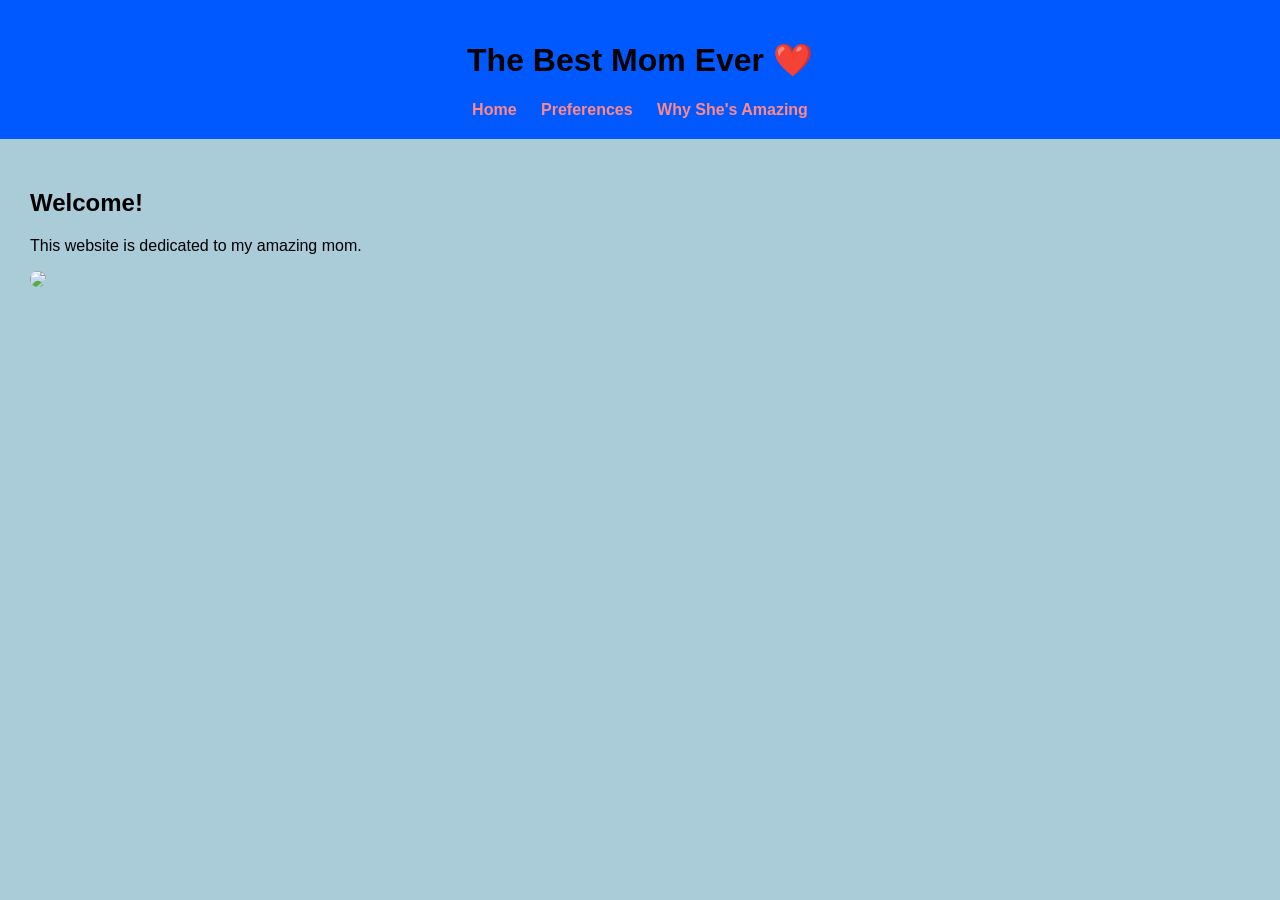
==== index.html @ e5484508 "more styling" ====
<!DOCTYPE html>
<meta charset="UTF-8">
<meta name="viewport" content="width=device-width, initial-scale=1.0">
<html>
<head>
    <title>Best Mom Ever</title>
    <link rel="stylesheet" href="style.css">
</head>

<body>

    <header>
        <h1>The Best Mom Ever ❤️</h1>

        <nav>
            <a href="index.html">Home</a>
            <a href="preferences.html">Preferences</a>
            <a href="greatest-mom.html">Why She's Amazing</a>
        </nav>
    </header>
    <main>
        <h2>Welcome!</h2>

        <p>
            This website is dedicated to my amazing mom.
        </p>

        <img src="images/mom.jpg" width="300">
    </main>

</body>
</html>
---- style.css ----
body {
    font-family: Arial, sans-serif;
    background-color: #AACBD8;
    color: #000000;
    margin: 0;
    padding: 0;
}

header {
    background-color: #0059ff;
    padding: 20px;
    text-align: center;
}

nav a {
    margin: 10px;
    text-decoration: none;
    color: rgb(255, 136, 136);
    font-weight: bold;
}

main {
    padding: 30px;
}

img {
    border-radius: 10px;
}
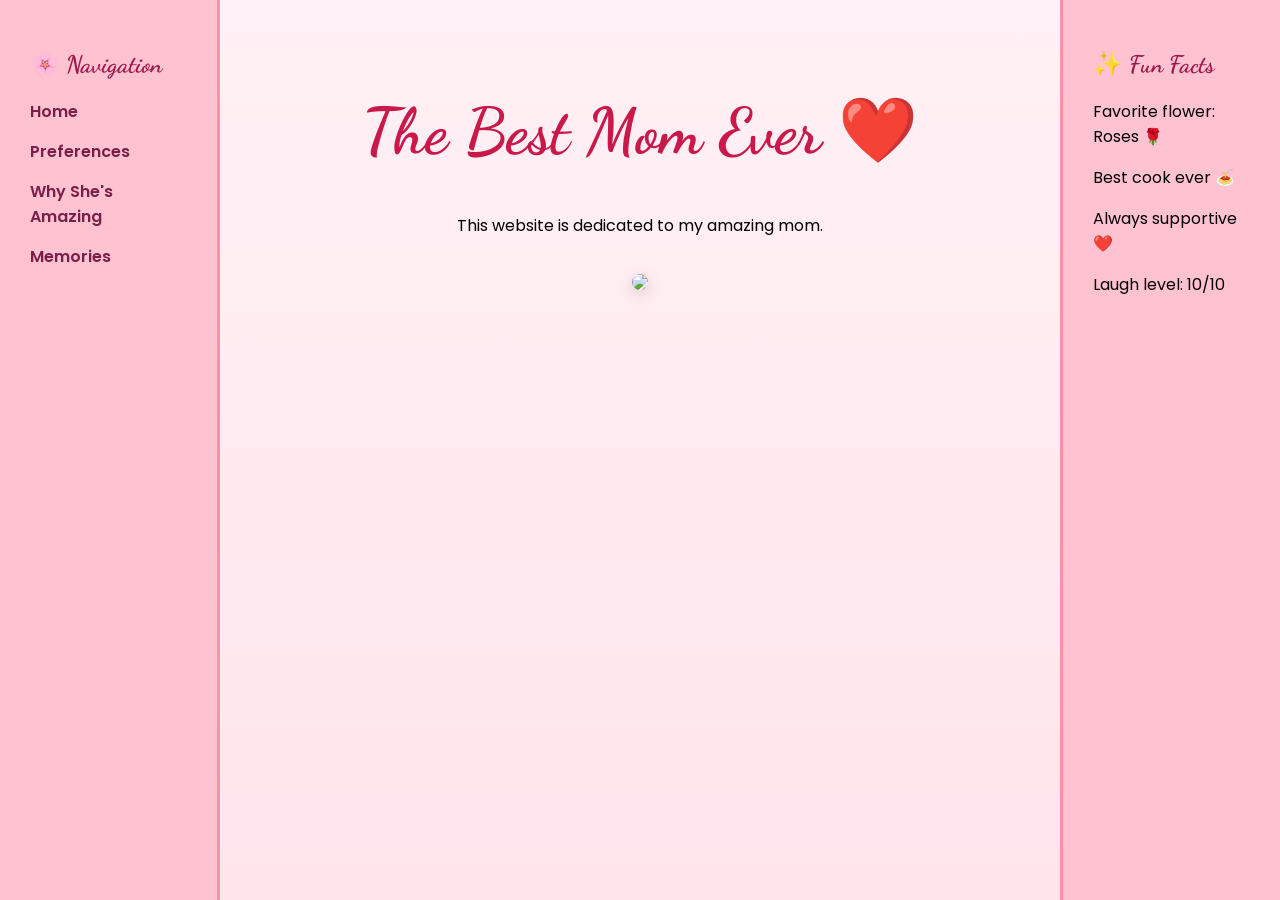
==== commit e1e3709f: "more styling 2: electric boogaloo" ====
--- a/index.html
+++ b/index.html
@@ -1,32 +1,62 @@
 <!DOCTYPE html>
-<meta charset="UTF-8">
-<meta name="viewport" content="width=device-width, initial-scale=1.0">
 <html>
+
 <head>
     <title>Best Mom Ever</title>
+
     <link rel="stylesheet" href="style.css">
+
+    <link rel="preconnect" href="https://fonts.googleapis.com">
+    <link rel="preconnect" href="https://fonts.gstatic.com" crossorigin>
+
+    <link href="https://fonts.googleapis.com/css2?family=Dancing+Script:wght@700&family=Poppins:wght@300;400;600&display=swap" rel="stylesheet">
 </head>
 
 <body>
 
-    <header>
+<div class="layout">
+
+    <!-- LEFT SIDEBAR -->
+    <aside class="left-sidebar">
+
+        <h2>🌸 Navigation</h2>
+
+        <a href="index.html">Home</a>
+        <a href="preferences.html">Preferences</a>
+        <a href="greatest-mom.html">Why She's Amazing</a>
+        <a href="memories.html">Memories</a>
+
+    </aside>
+
+    <!-- MAIN CONTENT -->
+    <main class="content">
+
         <h1>The Best Mom Ever ❤️</h1>
-
-        <nav>
-            <a href="index.html">Home</a>
-            <a href="preferences.html">Preferences</a>
-            <a href="greatest-mom.html">Why She's Amazing</a>
-        </nav>
-    </header>
-    <main>
-        <h2>Welcome!</h2>
 
         <p>
             This website is dedicated to my amazing mom.
         </p>
 
-        <img src="images/mom.jpg" width="300">
+        <img src="images/mom.jpg" width="350">
+
     </main>
+
+    <!-- RIGHT SIDEBAR -->
+    <aside class="right-sidebar">
+
+        <h2>✨ Fun Facts</h2>
+
+        <p>Favorite flower: Roses 🌹</p>
+
+        <p>Best cook ever 🍝</p>
+
+        <p>Always supportive ❤️</p>
+
+        <p>Laugh level: 10/10</p>
+
+    </aside>
+
+</div>
 
 </body>
 </html>
--- a/style.css
+++ b/style.css
@@ -1,28 +1,79 @@
 body {
-    font-family: Arial, sans-serif;
-    background-color: #AACBD8;
-    color: #000000;
     margin: 0;
-    padding: 0;
+    font-family: 'Poppins', sans-serif;
+    background: linear-gradient(to bottom, #fff1f5, #ffe4ec);
 }
 
-header {
-    background-color: #0059ff;
-    padding: 20px;
+/* ENTIRE PAGE */
+.layout {
+    display: flex;
+    min-height: 100vh;
+}
+
+/* BOTH SIDEBARS */
+.left-sidebar,
+.right-sidebar {
+    width: 220px;
+    background: #ffc2d1;
+
+    padding: 30px;
+    box-sizing: border-box;
+}
+
+/* LEFT BAR */
+.left-sidebar {
+    border-right: 3px solid #ff8fab;
+}
+
+/* RIGHT BAR */
+.right-sidebar {
+    border-left: 3px solid #ff8fab;
+}
+
+/* CENTER CONTENT */
+.content {
+    flex: 1;
+
+    padding: 50px;
     text-align: center;
 }
 
-nav a {
-    margin: 10px;
-    text-decoration: none;
-    color: rgb(255, 136, 136);
-    font-weight: bold;
+/* TITLE */
+h1 {
+    font-family: 'Dancing Script', cursive;
+    font-size: 4rem;
+    color: #c9184a;
 }
 
-main {
-    padding: 30px;
+/* SIDEBAR TITLES */
+h2 {
+    font-family: 'Dancing Script', cursive;
+    color: #9d174d;
 }
 
+/* LINKS */
+.left-sidebar a {
+    display: block;
+
+    margin: 15px 0;
+
+    text-decoration: none;
+    color: #7a1e48;
+
+    font-weight: 600;
+
+    transition: 0.2s;
+}
+
+.left-sidebar a:hover {
+    color: white;
+    transform: translateX(5px);
+}
+
+/* IMAGE */
 img {
-    border-radius: 10px;
+    border-radius: 20px;
+    margin-top: 20px;
+
+    box-shadow: 0 4px 15px rgba(0,0,0,0.15);
 }
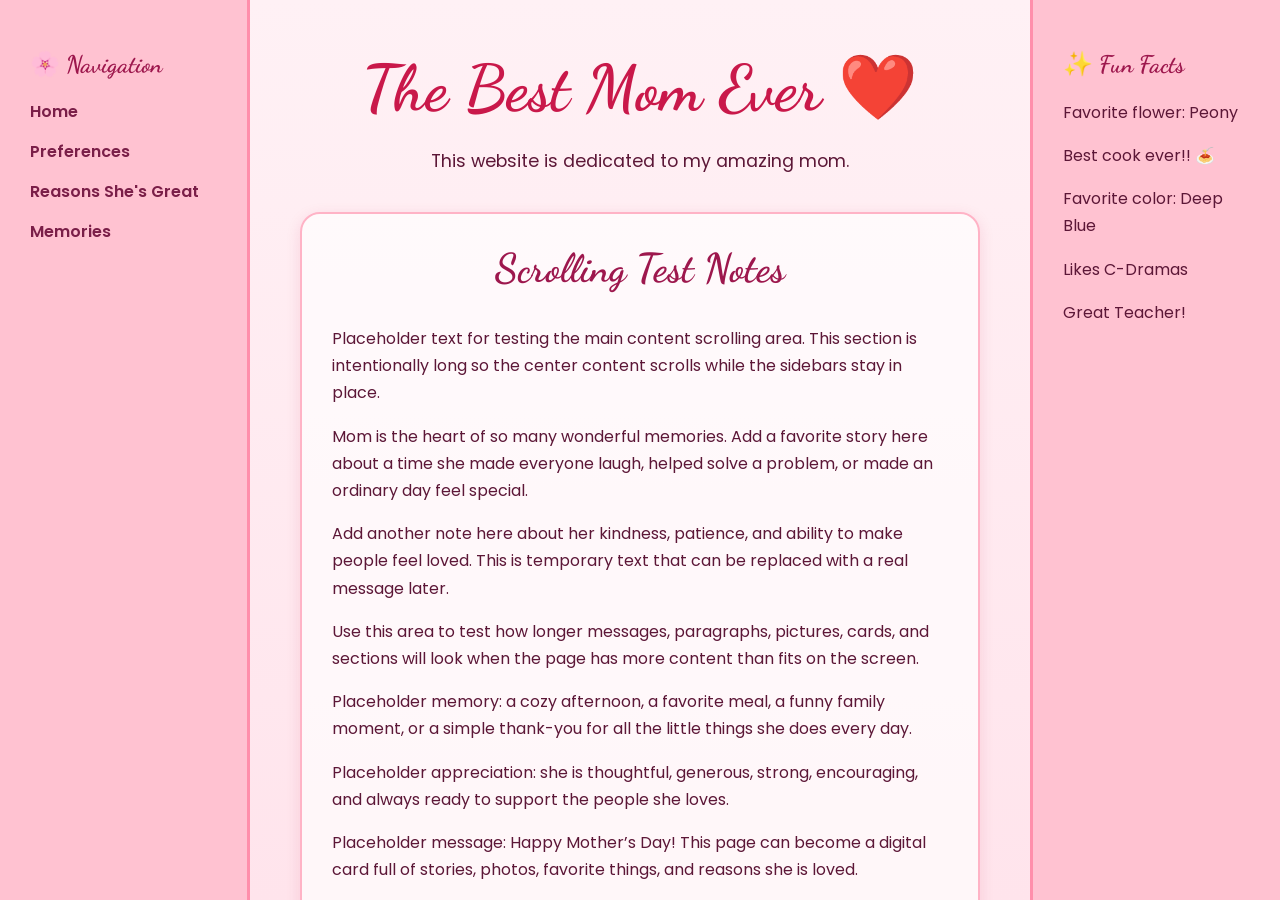
==== commit a55c84b8: "way better styling, more pages" ====
--- a/index.html
+++ b/index.html
@@ -16,47 +16,89 @@
 
 <div class="layout">
 
-    <!-- LEFT SIDEBAR -->
+    <!-- left -->
     <aside class="left-sidebar">
 
         <h2>🌸 Navigation</h2>
 
-        <a href="index.html">Home</a>
-        <a href="preferences.html">Preferences</a>
-        <a href="greatest-mom.html">Why She's Amazing</a>
-        <a href="memories.html">Memories</a>
+            <nav class="site-nav">
+            <a href="index.html">Home</a>
+            <a href="preferences.html">Preferences</a>
+            <a href="greatest-mom.html">Reasons She's Great</a>
+            <a href="memories.html">Memories</a>
+        </nav>
 
     </aside>
 
-    <!-- MAIN CONTENT -->
     <main class="content">
 
         <h1>The Best Mom Ever ❤️</h1>
 
-        <p>
+        <p class="intro">
             This website is dedicated to my amazing mom.
         </p>
+        
+        <section class="placeholder-section" aria-label="Scrolling test placeholder content">
+            <h2>Scrolling Test Notes</h2>
 
-        <img src="images/mom.jpg" width="350">
+            <p>
+                Placeholder text for testing the main content scrolling area. This section is intentionally long so the center content scrolls while the sidebars stay in place.
+            </p>
+
+            <p>
+                Mom is the heart of so many wonderful memories. Add a favorite story here about a time she made everyone laugh, helped solve a problem, or made an ordinary day feel special.
+            </p>
+
+            <p>
+                Add another note here about her kindness, patience, and ability to make people feel loved. This is temporary text that can be replaced with a real message later.
+            </p>
+
+            <p>
+                Use this area to test how longer messages, paragraphs, pictures, cards, and sections will look when the page has more content than fits on the screen.
+            </p>
+
+            <p>
+                Placeholder memory: a cozy afternoon, a favorite meal, a funny family moment, or a simple thank-you for all the little things she does every day.
+            </p>
+
+            <p>
+                Placeholder appreciation: she is thoughtful, generous, strong, encouraging, and always ready to support the people she loves.
+            </p>
+
+            <p>
+                Placeholder message: Happy Mother’s Day! This page can become a digital card full of stories, photos, favorite things, and reasons she is loved.
+            </p>
+
+            <p>
+                Keep adding real text here when you are ready. For now, this gives the page enough height to check that the scrolling behavior works correctly.
+            </p>
+
+            <p>
+                Final placeholder paragraph for testing. The sidebars should remain visible while only this main content area scrolls up and down.
+            </p>
+        </section>
 
     </main>
 
-    <!-- RIGHT SIDEBAR -->
+    <!-- right -->
     <aside class="right-sidebar">
 
         <h2>✨ Fun Facts</h2>
 
-        <p>Favorite flower: Roses 🌹</p>
+        <p>Favorite flower: Peony </p>
 
-        <p>Best cook ever 🍝</p>
+        <p>Best cook ever!! 🍝</p>
 
-        <p>Always supportive ❤️</p>
+        <p>Favorite color: Deep Blue </p>
 
-        <p>Laugh level: 10/10</p>
+        <p>Likes C-Dramas </p>
+
+        <p>Great Teacher! </p>
 
     </aside>
 
 </div>
 
 </body>
-</html>+</html>
+
--- a/style.css
+++ b/style.css
@@ -1,23 +1,28 @@
 body {
     margin: 0;
     font-family: 'Poppins', sans-serif;
+    color: #5c1737;
     background: linear-gradient(to bottom, #fff1f5, #ffe4ec);
+    overflow: hidden;
 }
 
 /* ENTIRE PAGE */
 .layout {
     display: flex;
-    min-height: 100vh;
+    height: 100vh;
+    overflow: hidden;
 }
 
 /* BOTH SIDEBARS */
 .left-sidebar,
 .right-sidebar {
-    width: 220px;
+    width: 250px;
+    height: 100vh;
+    flex-shrink: 0;
     background: #ffc2d1;
-
     padding: 30px;
     box-sizing: border-box;
+    overflow-y: auto;
 }
 
 /* LEFT BAR */
@@ -33,38 +38,48 @@
 /* CENTER CONTENT */
 .content {
     flex: 1;
-
+    height: 100vh;
     padding: 50px;
     text-align: center;
+    box-sizing: border-box;
+    overflow-y: auto;
 }
 
 /* TITLE */
 h1 {
+    margin: 0 0 20px;
     font-family: 'Dancing Script', cursive;
     font-size: 4rem;
     color: #c9184a;
-}
-
-/* SIDEBAR TITLES */
+    text-align: center;
+}
+
+/* SIDEBAR AND SECTION TITLES */
 h2 {
     font-family: 'Dancing Script', cursive;
     color: #9d174d;
 }
 
+/* INTRO TEXT */
+.intro {
+    max-width: 720px;
+    margin: 0 auto 25px;
+    font-size: 1.1rem;
+    line-height: 1.7;
+}
+
 /* LINKS */
+.site-nav a,
 .left-sidebar a {
     display: block;
-
     margin: 15px 0;
-
     text-decoration: none;
     color: #7a1e48;
-
     font-weight: 600;
-
     transition: 0.2s;
 }
 
+.site-nav a:hover,
 .left-sidebar a:hover {
     color: white;
     transform: translateX(5px);
@@ -72,8 +87,117 @@
 
 /* IMAGE */
 img {
+    max-width: 100%;
     border-radius: 20px;
     margin-top: 20px;
-
     box-shadow: 0 4px 15px rgba(0,0,0,0.15);
+}
+
+/* PLACEHOLDER CONTENT */
+.placeholder-section,
+.card,
+.reason-card {
+    background: rgba(255, 255, 255, 0.7);
+    border: 2px solid #ffb3c6;
+    border-radius: 20px;
+    box-shadow: 0 4px 15px rgba(201, 24, 74, 0.12);
+}
+
+.placeholder-section {
+    max-width: 850px;
+    margin: 35px auto 0;
+    padding: 30px;
+    text-align: left;
+}
+
+.placeholder-section h2 {
+    margin-top: 0;
+    text-align: center;
+    font-size: 2.5rem;
+}
+
+.placeholder-section p,
+.card p,
+.reason-card p,
+.right-sidebar p {
+    line-height: 1.7;
+}
+
+.card-grid {
+    display: grid;
+    grid-template-columns: repeat(auto-fit, minmax(230px, 1fr));
+    gap: 22px;
+    max-width: 900px;
+    margin: 35px auto 0;
+}
+
+.card {
+    padding: 24px;
+}
+
+.card h2 {
+    margin-top: 0;
+    font-size: 2rem;
+}
+
+.numbered-list {
+    display: grid;
+    gap: 20px;
+    max-width: 820px;
+    margin: 35px auto 0;
+}
+
+.reason-card {
+    display: flex;
+    align-items: center;
+    gap: 20px;
+    padding: 22px;
+    text-align: left;
+}
+
+.reason-card span {
+    display: grid;
+    width: 52px;
+    height: 52px;
+    flex-shrink: 0;
+    place-items: center;
+    border-radius: 50%;
+    background: #ff8fab;
+    color: white;
+    font-family: 'Dancing Script', cursive;
+    font-size: 2rem;
+    font-weight: 700;
+}
+
+@media (max-width: 850px) {
+    body {
+        overflow: auto;
+    }
+
+    .layout {
+        display: block;
+        height: auto;
+        overflow: visible;
+    }
+
+    .left-sidebar,
+    .right-sidebar,
+    .content {
+        width: 100%;
+        height: auto;
+    }
+
+    .left-sidebar,
+    .right-sidebar {
+        border: 0;
+    }
+
+    .content {
+        overflow: visible;
+        padding: 35px 20px;
+    }
+
+    h1 {
+        font-size: 3rem;
+    }
 }
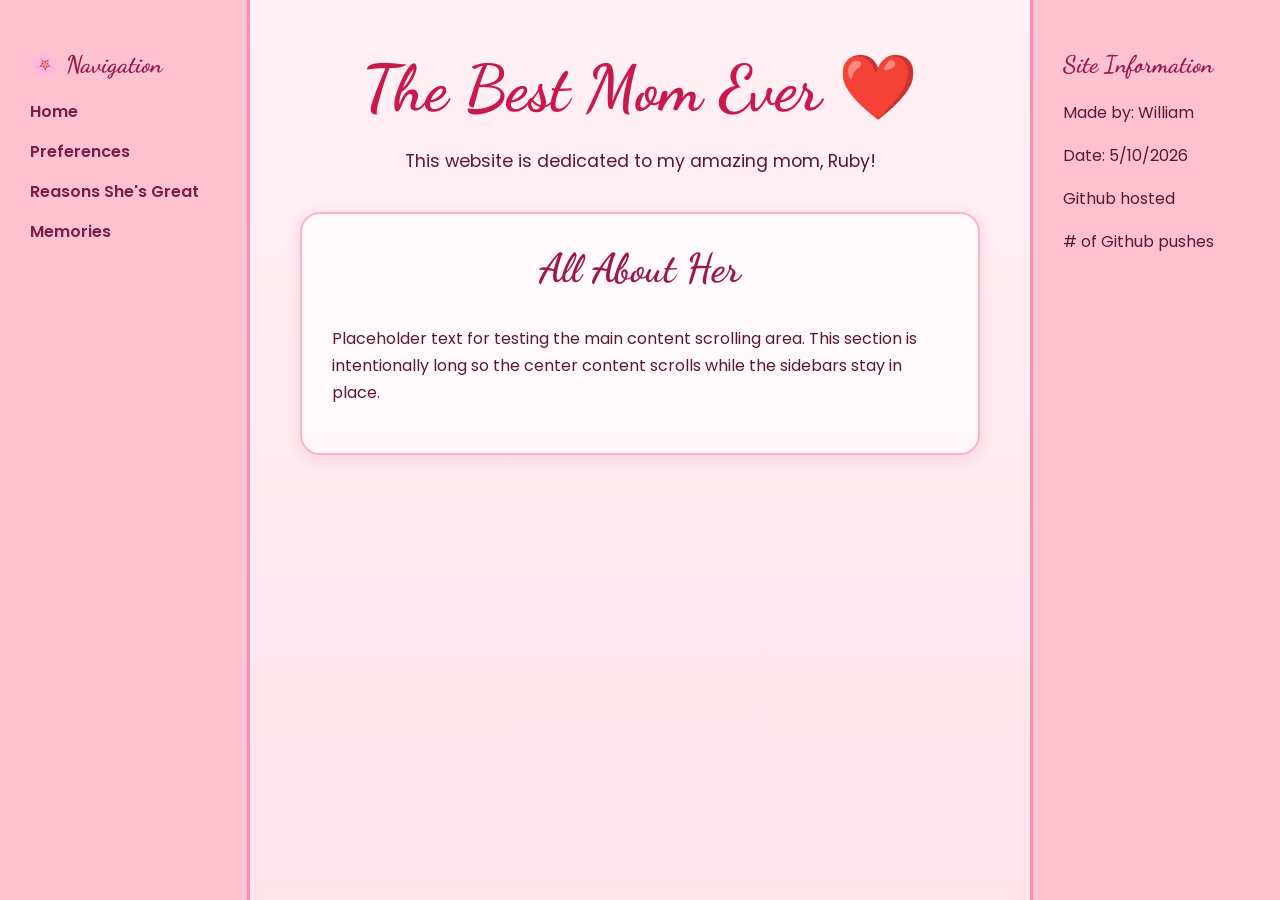
==== commit 98292261: "added preferences content" ====
--- a/index.html
+++ b/index.html
@@ -35,46 +35,14 @@
         <h1>The Best Mom Ever ❤️</h1>
 
         <p class="intro">
-            This website is dedicated to my amazing mom.
+            This website is dedicated to my amazing mom, Ruby!
         </p>
         
         <section class="placeholder-section" aria-label="Scrolling test placeholder content">
-            <h2>Scrolling Test Notes</h2>
+            <h2>All About Her</h2>
 
             <p>
                 Placeholder text for testing the main content scrolling area. This section is intentionally long so the center content scrolls while the sidebars stay in place.
-            </p>
-
-            <p>
-                Mom is the heart of so many wonderful memories. Add a favorite story here about a time she made everyone laugh, helped solve a problem, or made an ordinary day feel special.
-            </p>
-
-            <p>
-                Add another note here about her kindness, patience, and ability to make people feel loved. This is temporary text that can be replaced with a real message later.
-            </p>
-
-            <p>
-                Use this area to test how longer messages, paragraphs, pictures, cards, and sections will look when the page has more content than fits on the screen.
-            </p>
-
-            <p>
-                Placeholder memory: a cozy afternoon, a favorite meal, a funny family moment, or a simple thank-you for all the little things she does every day.
-            </p>
-
-            <p>
-                Placeholder appreciation: she is thoughtful, generous, strong, encouraging, and always ready to support the people she loves.
-            </p>
-
-            <p>
-                Placeholder message: Happy Mother’s Day! This page can become a digital card full of stories, photos, favorite things, and reasons she is loved.
-            </p>
-
-            <p>
-                Keep adding real text here when you are ready. For now, this gives the page enough height to check that the scrolling behavior works correctly.
-            </p>
-
-            <p>
-                Final placeholder paragraph for testing. The sidebars should remain visible while only this main content area scrolls up and down.
             </p>
         </section>
 
@@ -83,17 +51,15 @@
     <!-- right -->
     <aside class="right-sidebar">
 
-        <h2>✨ Fun Facts</h2>
+        <h2>Site Information</h2>
 
-        <p>Favorite flower: Peony </p>
+        <p>Made by: William</p>
 
-        <p>Best cook ever!! 🍝</p>
+        <p>Date: 5/10/2026</p>
 
-        <p>Favorite color: Deep Blue </p>
+        <p>Github hosted</p>
 
-        <p>Likes C-Dramas </p>
-
-        <p>Great Teacher! </p>
+        <p># of Github pushes</p>
 
     </aside>
 
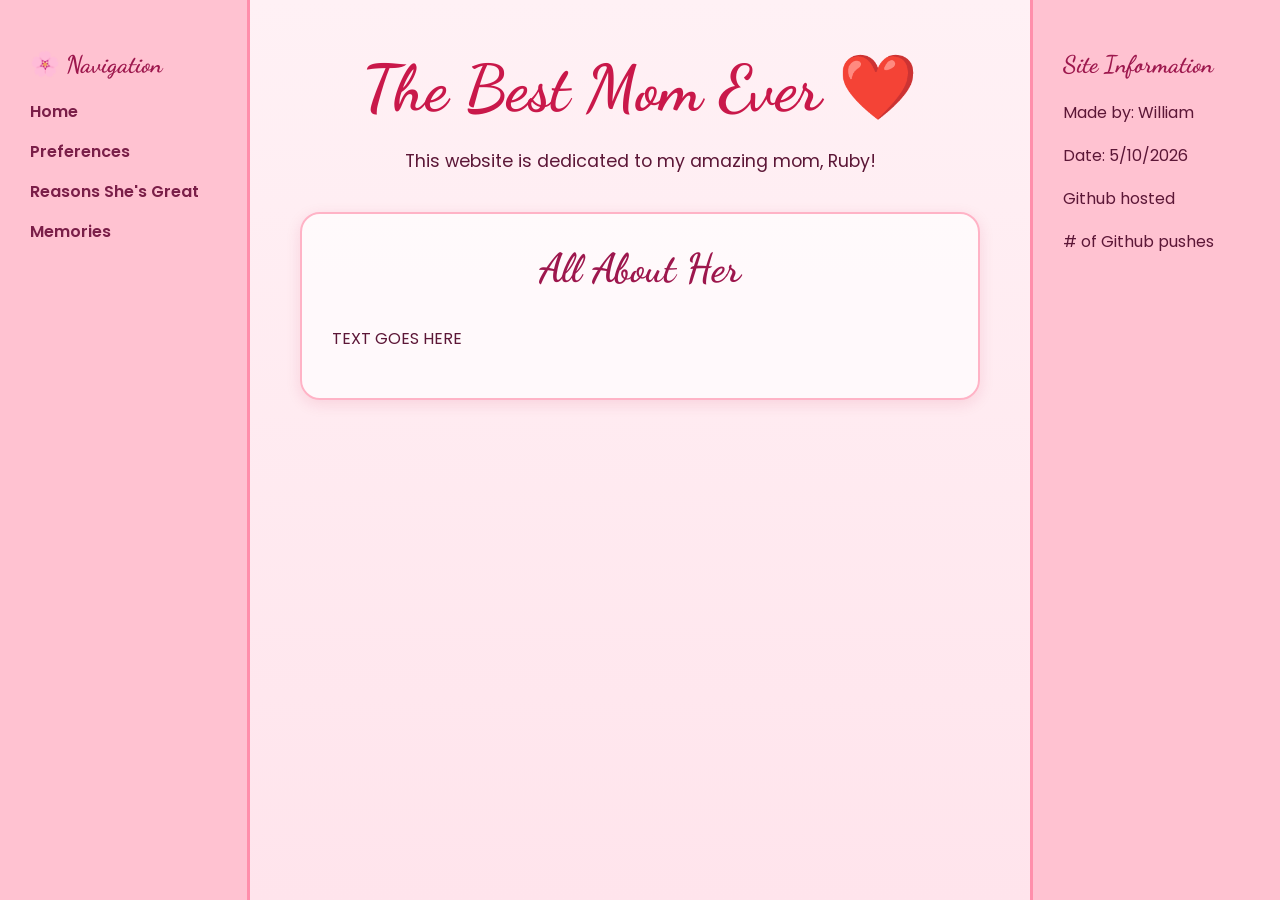
==== commit 313e065f: "more content, sidebar stuff" ====
--- a/index.html
+++ b/index.html
@@ -42,7 +42,7 @@
             <h2>All About Her</h2>
 
             <p>
-                Placeholder text for testing the main content scrolling area. This section is intentionally long so the center content scrolls while the sidebars stay in place.
+                TEXT GOES HERE
             </p>
         </section>
 
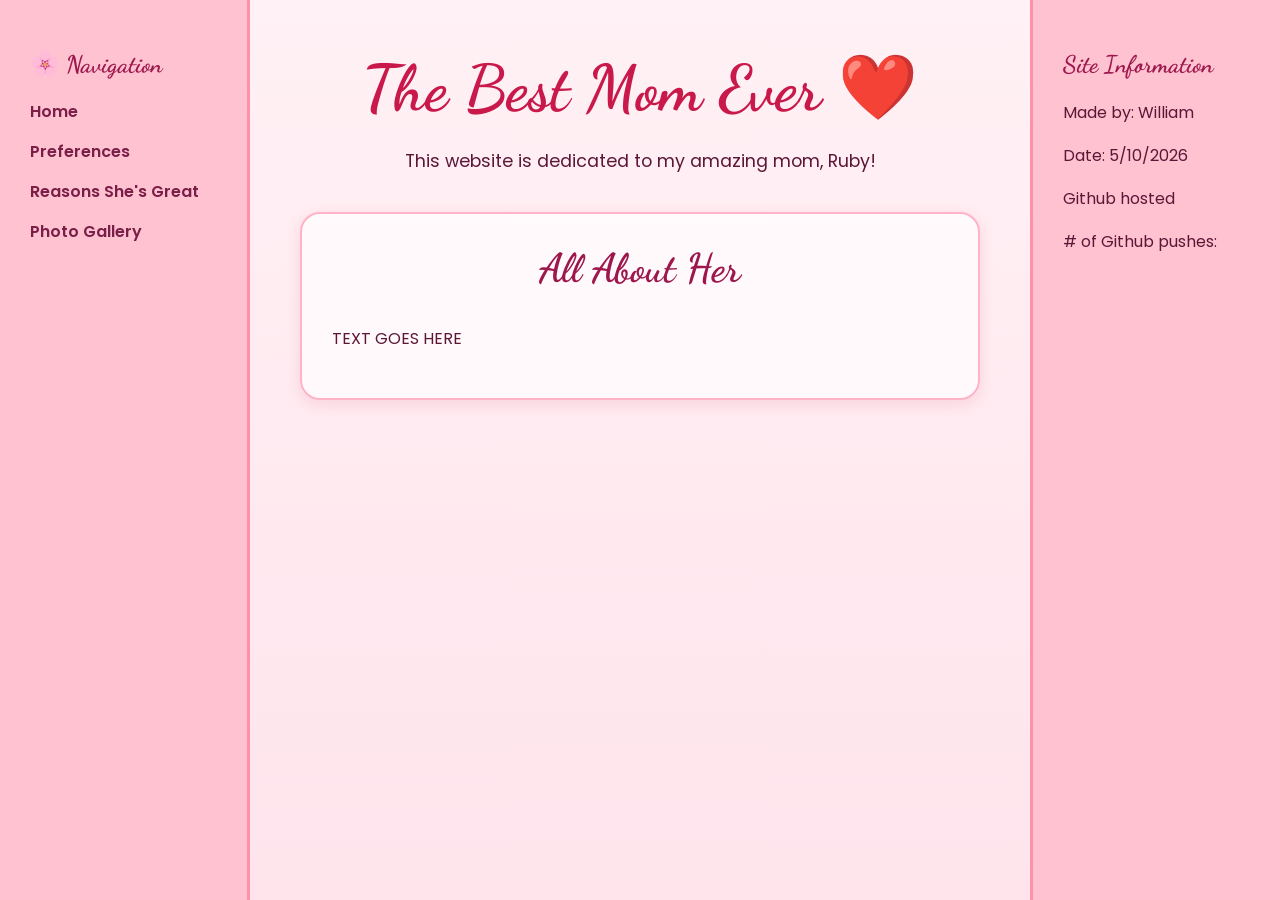
==== commit f403c862: "more stuff added, i forgot u can read the changes vro. Oh yea, added variable, changed name, and stu" ====
--- a/index.html
+++ b/index.html
@@ -1,11 +1,11 @@
 <!DOCTYPE html>
-<html>
+<html lang="en">
 
 <head>
     <title>Best Mom Ever</title>
 
     <link rel="stylesheet" href="style.css">
-
+    <script src="script.js" defer></script>
     <link rel="preconnect" href="https://fonts.googleapis.com">
     <link rel="preconnect" href="https://fonts.gstatic.com" crossorigin>
 
@@ -25,7 +25,7 @@
             <a href="index.html">Home</a>
             <a href="preferences.html">Preferences</a>
             <a href="greatest-mom.html">Reasons She's Great</a>
-            <a href="memories.html">Memories</a>
+            <a href="memories.html">Photo Gallery</a>
         </nav>
 
     </aside>
@@ -59,7 +59,7 @@
 
         <p>Github hosted</p>
 
-        <p># of Github pushes</p>
+        <p># of Github pushes: <span class="github-push-count"></span></p>
 
     </aside>
 
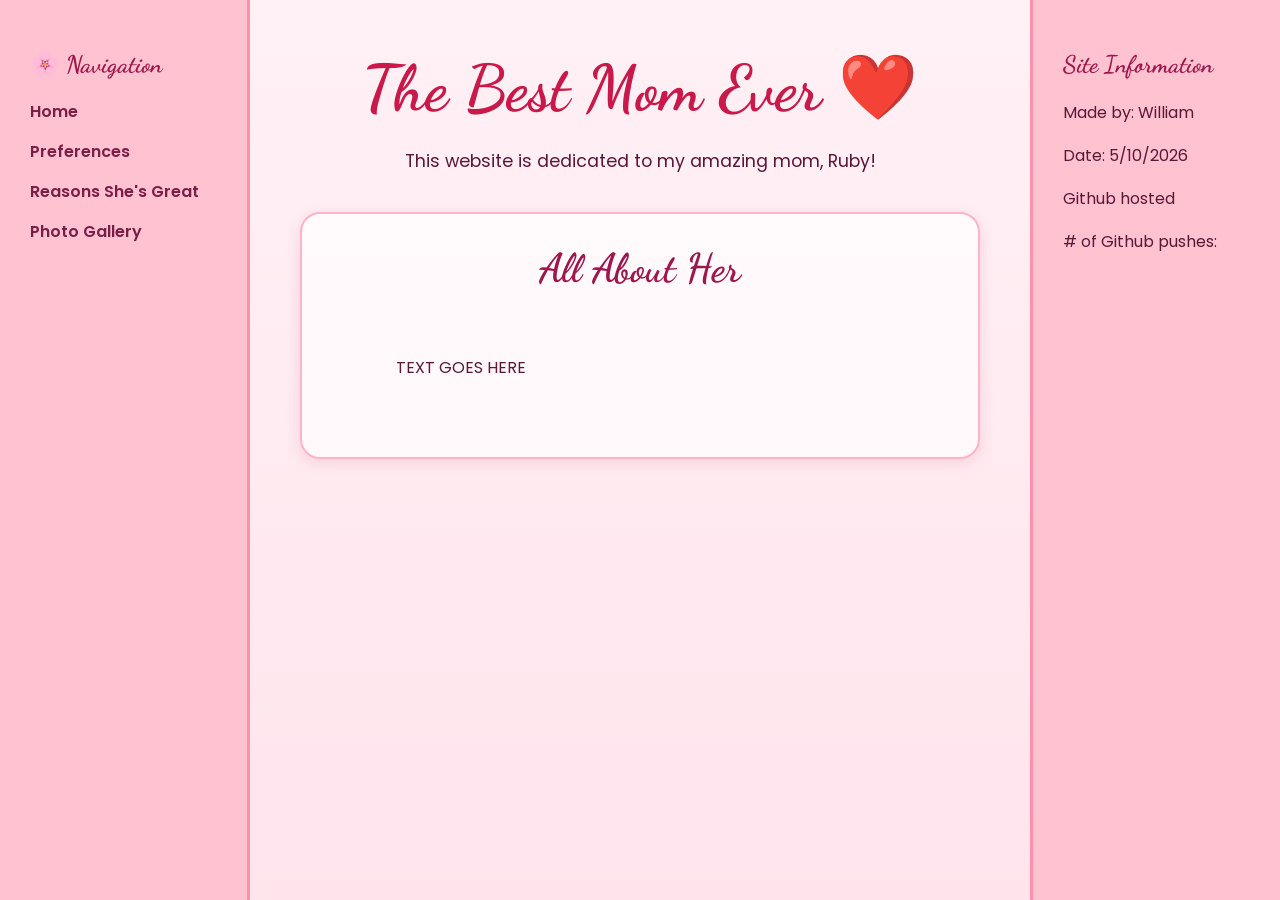
==== commit 9d6a43f5: "Maybe a final commit more stuff, changed styling, added pictures, added content" ====
--- a/index.html
+++ b/index.html
@@ -22,11 +22,11 @@
         <h2>🌸 Navigation</h2>
 
             <nav class="site-nav">
-            <a href="index.html">Home</a>
-            <a href="preferences.html">Preferences</a>
-            <a href="greatest-mom.html">Reasons She's Great</a>
-            <a href="memories.html">Photo Gallery</a>
-        </nav>
+                <a href="index.html">Home</a>
+                <a href="preferences.html">Preferences</a>
+                <a href="greatest-mom.html">Reasons She's Great</a>
+                <a href="memories.html">Photo Gallery</a>
+            </nav>
 
     </aside>
 
@@ -42,7 +42,9 @@
             <h2>All About Her</h2>
 
             <p>
+                <div class="external-message" data-text-source="about.txt">
                 TEXT GOES HERE
+                </div>
             </p>
         </section>
 
--- a/style.css
+++ b/style.css
@@ -200,4 +200,29 @@
     h1 {
         font-size: 3rem;
     }
+}
+
+/* EXTERNAL TEXT BLOCK */
+.external-message {
+    white-space: pre-wrap;
+    line-height: 1.8;
+}
+
+/* PHOTO GALLERY PAGE */
+.photo-gallery {
+    display: grid;
+    grid-template-columns: 1fr;
+    gap: 28px;
+    max-width: 850px;
+    margin: 35px auto 0;
+}
+
+.photo-gallery .card {
+    min-height: 260px;
+    padding: 36px;
+    text-align: left;
+}
+
+.photo-gallery .card h2 {
+    text-align: center;
 }
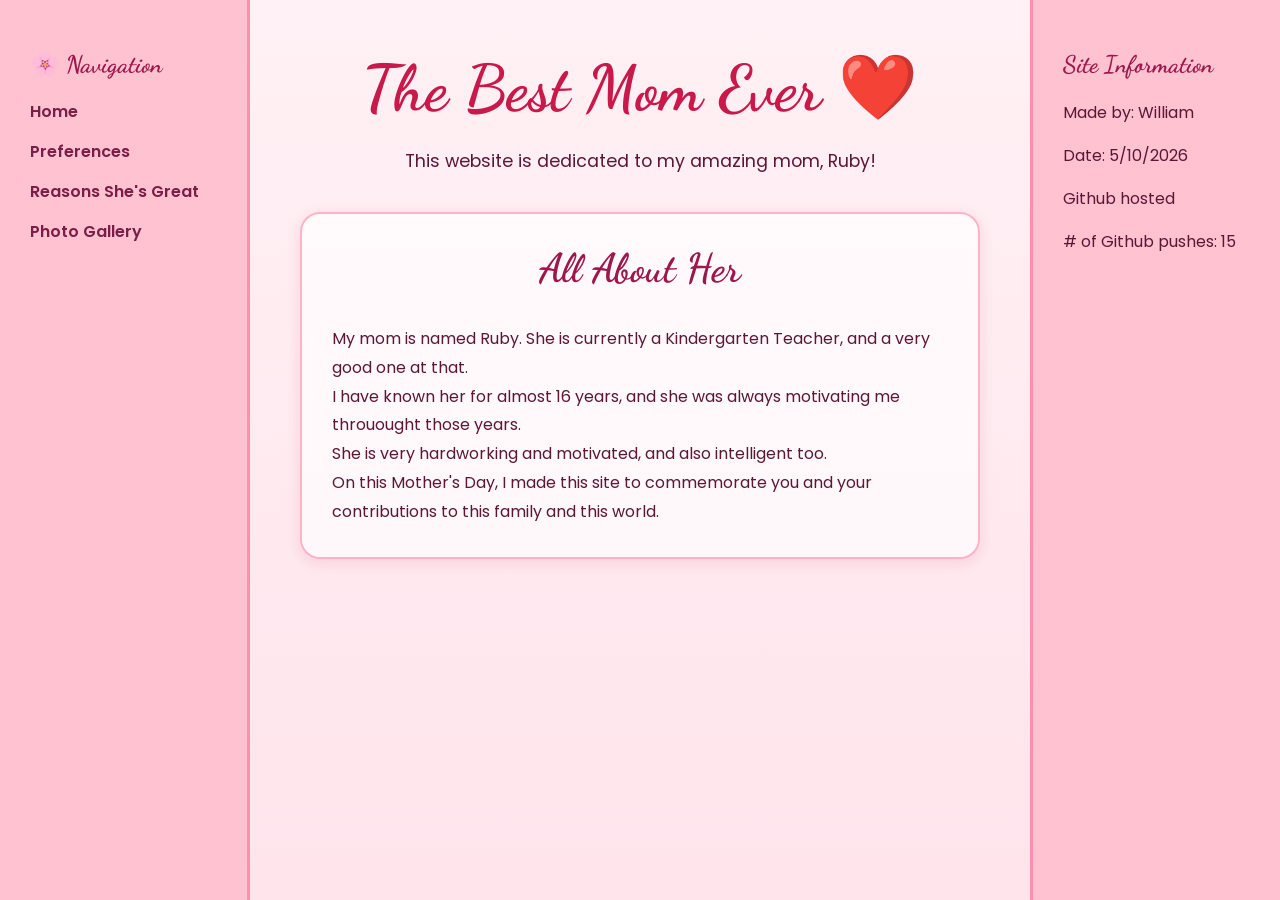
==== commit 747df263: "Now final, changed heic to jpg, fixed text" ====
--- a/index.html
+++ b/index.html
@@ -5,7 +5,7 @@
     <title>Best Mom Ever</title>
 
     <link rel="stylesheet" href="style.css">
-    <script src="script.js" defer></script>
+    <script src="scripts.js" defer></script>
     <link rel="preconnect" href="https://fonts.googleapis.com">
     <link rel="preconnect" href="https://fonts.gstatic.com" crossorigin>
 
@@ -40,12 +40,7 @@
         
         <section class="placeholder-section" aria-label="Scrolling test placeholder content">
             <h2>All About Her</h2>
-
-            <p>
-                <div class="external-message" data-text-source="about.txt">
-                TEXT GOES HERE
-                </div>
-            </p>
+            <div class="external-message" data-text-source="about.txt">Loading...</div>
         </section>
 
     </main>
